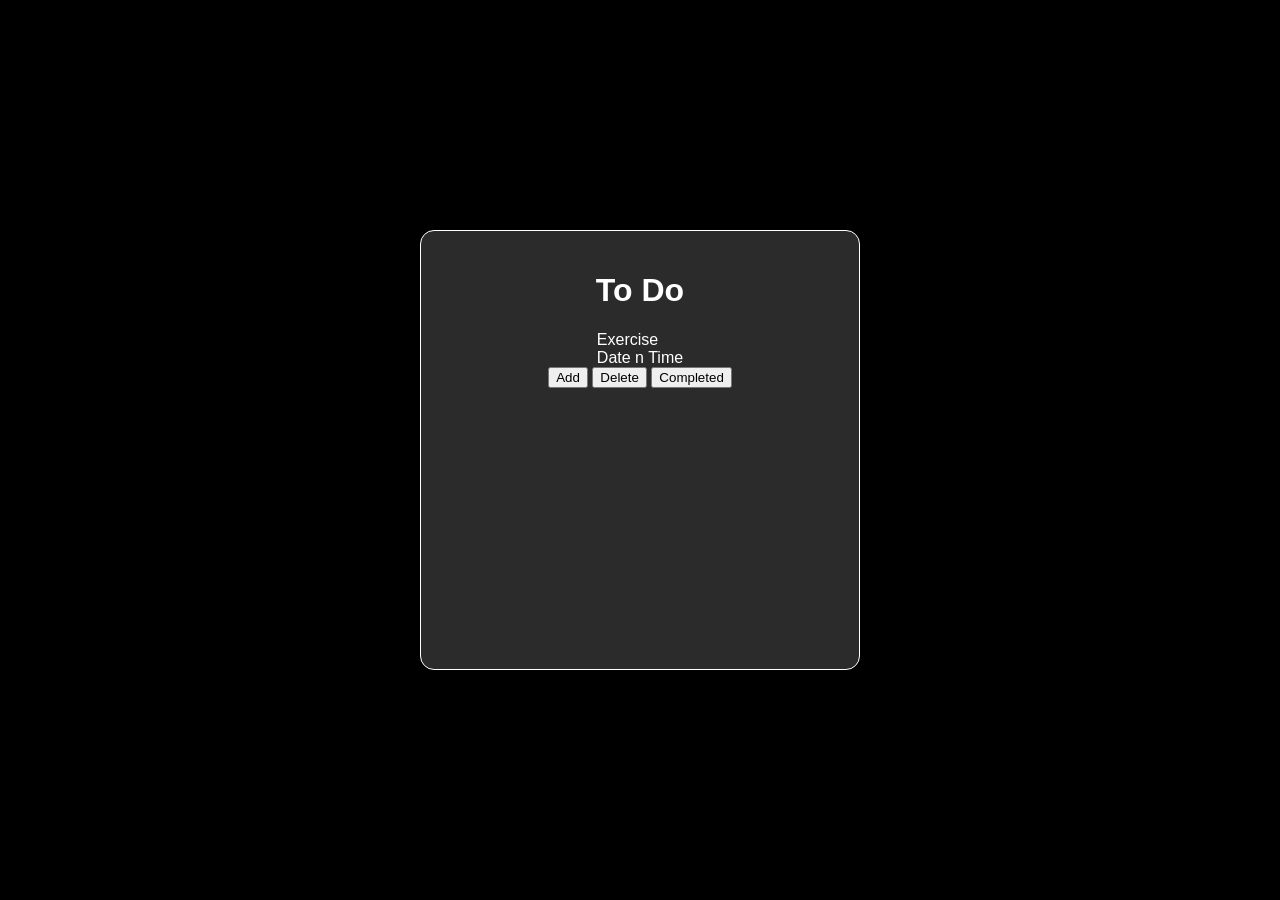
==== TaskManager/index.html @ 9c0d80ef "--" ====
<!DOCTYPE html>
<html lang="en">
    <head>
        <meta charset="UTF-8">
        <meta name="viewport" content="width=device-width, initial-scale=1.0">
        <title></title>
        <link rel="stylesheet" href="style.css">
        <script src="script.js" defer></script>
    </head>
    <body>
        <main>
            <div class="container">
            <h1>To Do</h1>
            <section>
                <form>Exercise</form>
                <form>Date n Time</form>
            </section>
            <section>
                <button>Add</button>
                <button>Delete</button>
                <button>Completed</button>
            </section>
        </div>
        </main>
        
        <footer></footer>
    </body>
</html>
---- TaskManager/style.css ----
:root {
    --text-main: #fff;
    --bg-color: #000;
}

* {
    box-sizing: border-box;
}

body {
    margin: 0;
    background-color: var(--bg-color);
    color: var(--text-main);
    font-family: sans-serif;
    min-height: 100vh;
}

main {
    min-height: 100vh;
    display: flex;
    justify-content: center; 
    align-items: center;     
    padding: 20px;
}

.container {
    width: min(100%, 440px);
    height: 440px;           
    padding: 20px;
    display: flex;
    align-items: center;
    flex-direction: column;
    border: 1px solid #fff;
    border-radius: 14px;
    background-color: #2c2b2b;
}
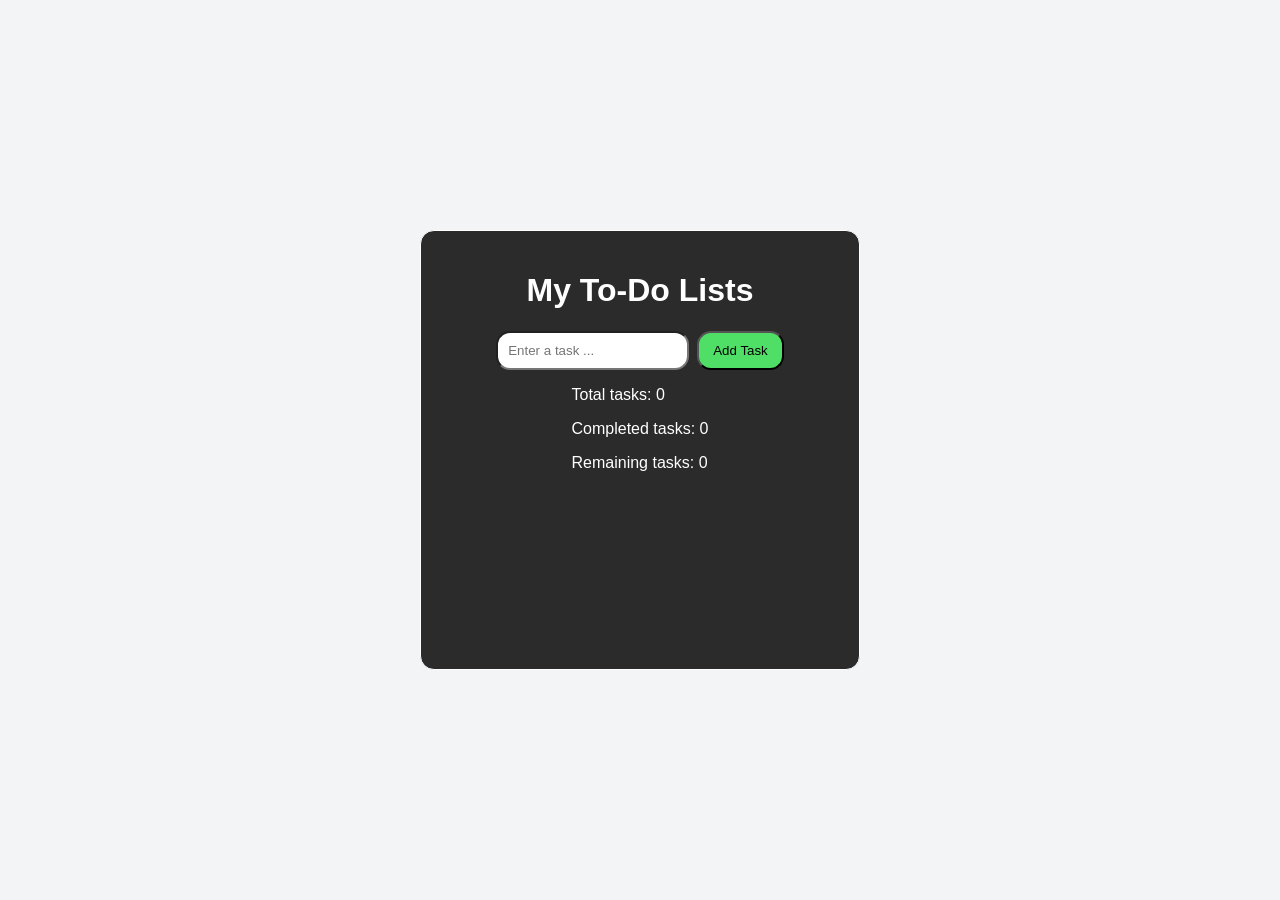
==== commit ca22c115: "ToDO" ====
--- a/TaskManager/index.html
+++ b/TaskManager/index.html
@@ -10,15 +10,20 @@
     <body>
         <main>
             <div class="container">
-            <h1>To Do</h1>
+            <h1>My To-Do Lists</h1>
             <section>
-                <form>Exercise</form>
-                <form>Date n Time</form>
+                <form id="task-form">
+                    <input type="text" id="task-input" placeholder="Enter a task ...">
+                    <button type="submit">Add Task</button>
+                </form>
             </section>
             <section>
-                <button>Add</button>
-                <button>Delete</button>
-                <button>Completed</button>
+                <ul id="task-lists">
+                    
+                </ul>
+                <p id="tasks-counter">Total tasks: 0</p>
+                <p id="tasks-completed">Completed tasks: 0</p>
+                <p id="tasks-remaining">Remaining tasks: 0</p>
             </section>
         </div>
         </main>
--- a/TaskManager/style.css
+++ b/TaskManager/style.css
@@ -9,7 +9,7 @@
 
 body {
     margin: 0;
-    background-color: var(--bg-color);
+    background-color: #f3f4f6;
     color: var(--text-main);
     font-family: sans-serif;
     min-height: 100vh;
@@ -35,3 +35,54 @@
     background-color: #2c2b2b;
 }
 
+form {
+  display: flex;
+  gap: 8px;
+}
+
+input {
+  flex: 1;
+  min-width: 0;
+  padding: 10px;
+  border-radius: 14px;
+}
+
+button {
+  padding: 10px 14px;
+  cursor: pointer;
+  background-color: #50df66;
+  border-radius: 14px;
+}
+
+#task-list {
+  padding-left: 20px;
+}
+
+
+#task-list li {
+  display: flex;
+  align-items: center;
+  gap: 10px;
+  margin-top: 12px;
+}
+
+#task-list li span {
+  flex: 1;
+  overflow-wrap: anywhere;
+}
+
+
+.delete-btn {
+    background-color: #ff4d4d; /* Red delete button */
+    color: white;
+    border: none;
+    padding: 4px 8px;          /* Smaller padding */
+    font-size: 12px;           /* Smaller text */
+    border-radius: 4px;
+    cursor: pointer;
+}
+
+.delete-btn:hover {
+    background-color: #cc0000; /* Darker red on hover */
+}
+
